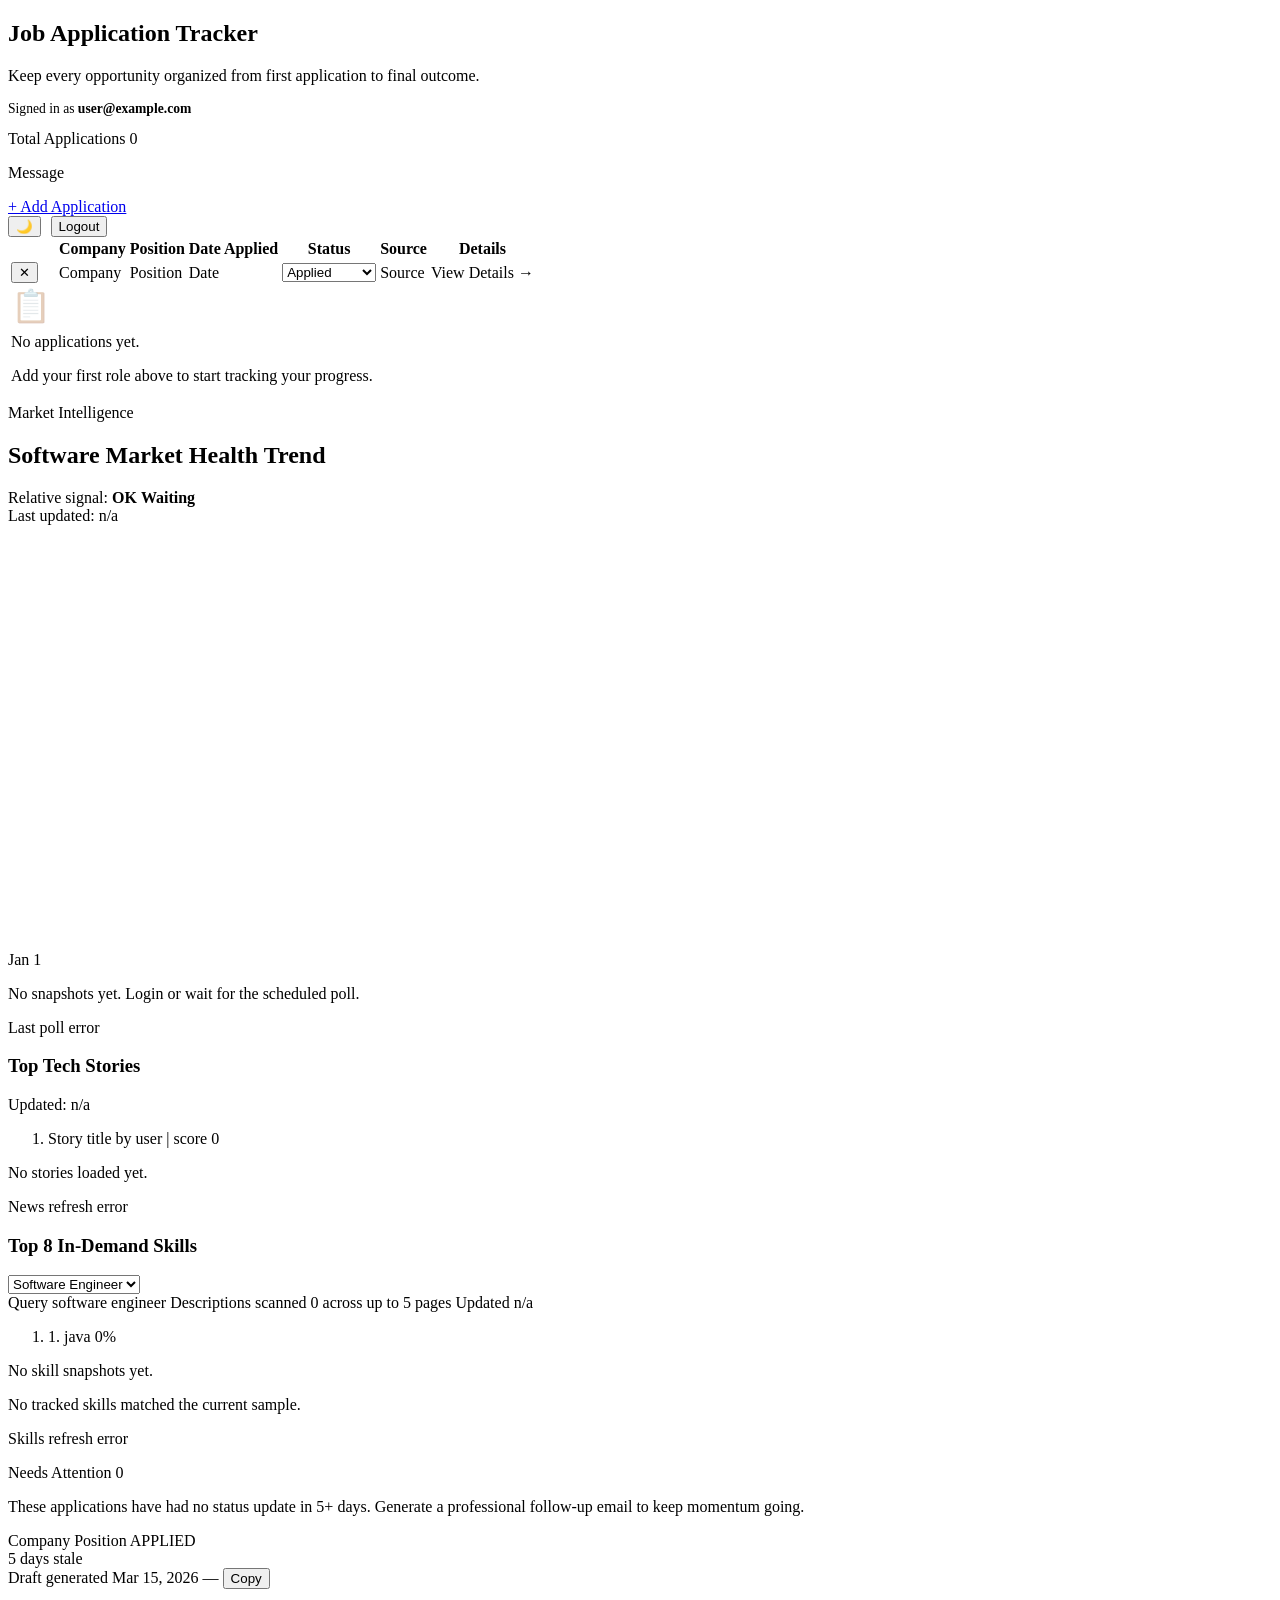
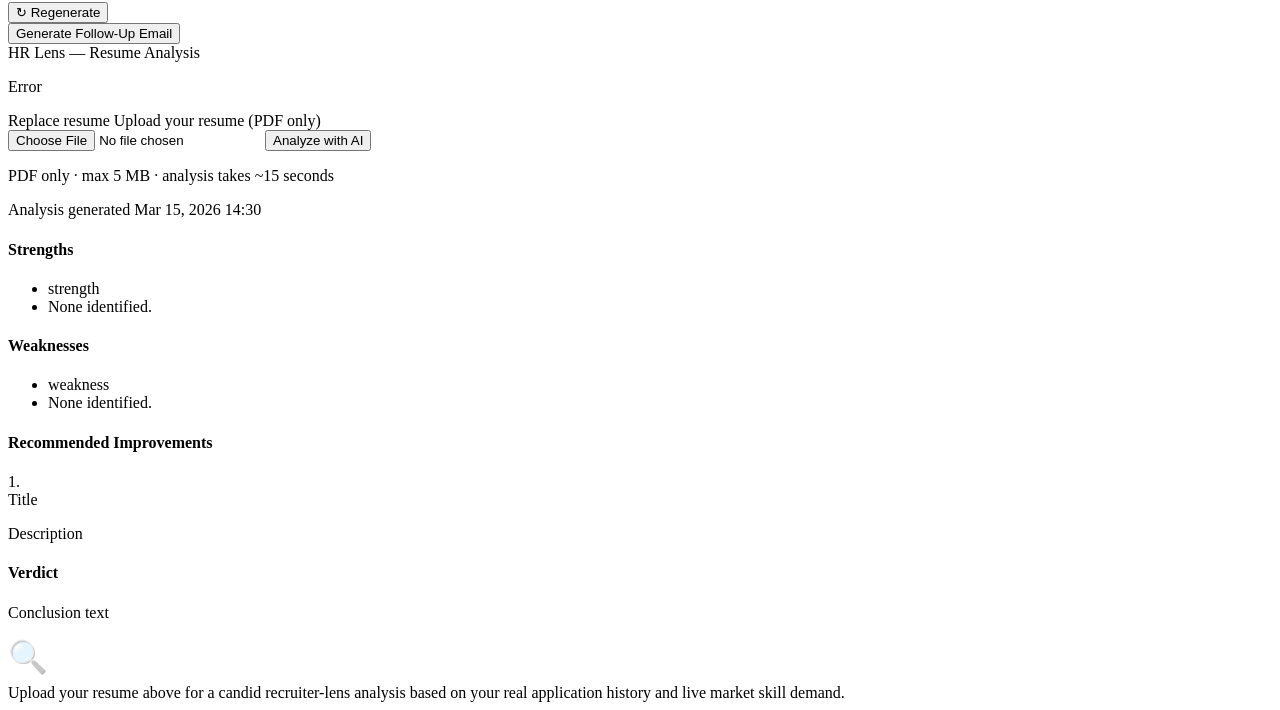
==== bin/main/templates/index.html @ 106dcd4a "Major commit: Integrated AI analysis of user uploaded resume and returns feedback and what to work o" ====
<!DOCTYPE html>
<html xmlns:th="http://www.thymeleaf.org">
<head>
  <meta charset="UTF-8"/>
  <meta name="viewport" content="width=device-width, initial-scale=1"/>
  <title>Job Application Tracker</title>
  <link rel="preconnect" href="https://fonts.googleapis.com"/>
  <link rel="preconnect" href="https://fonts.gstatic.com" crossorigin/>
  <link href="https://fonts.googleapis.com/css2?family=Manrope:wght@400;600;700;800&display=swap" rel="stylesheet"/>
  <link rel="stylesheet" href="/css/app.css"/>
  <!-- Apply saved theme before first paint to prevent flash -->
  <script>(function(){var t=localStorage.getItem('theme');if(t)document.documentElement.setAttribute('data-theme',t);})()</script>
</head>
<body>
  <main class="page-shell">

    <!-- ── Hero ── -->
    <section class="hero">
      <div>
        <h1>Job Application Tracker</h1>
        <p>Keep every opportunity organized from first application to final outcome.</p>
        <p style="margin-top: 0.4rem; font-size: 0.85rem; color: var(--muted);">
          Signed in as <strong th:text="${currentUser}">user@example.com</strong>
        </p>
      </div>
      <div class="kpi">
        <span class="kpi-label">Total Applications</span>
        <span class="kpi-value" th:text="${applications != null ? #lists.size(applications) : 0}">0</span>
      </div>
    </section>

    <!-- ── Flash message ── -->
    <p th:if="${message}" class="notice success" th:text="${message}">Message</p>

    <!-- ── Toolbar ── -->
    <div class="toolbar">
      <a href="/add" class="btn btn-primary">+ Add Application</a>
      <div style="display:flex;gap:0.6rem;align-items:center;">
        <button type="button" id="theme-toggle" class="btn theme-toggle" onclick="toggleTheme()" title="Toggle dark/light mode">🌙</button>
        <form th:action="@{/logout}" method="post">
          <button type="submit" class="btn btn-secondary">Logout</button>
        </form>
      </div>
    </div>

    <!-- ── Applications table ── -->
    <section class="panel table-wrap">
      <table>
        <thead>
          <tr>
            <th style="width: 44px;"></th>
            <th>Company</th>
            <th>Position</th>
            <th>Date Applied</th>
            <th>Status</th>
            <th>Source</th>
            <th>Details</th>
          </tr>
        </thead>
        <tbody>
          <tr th:each="app : ${applications}">
            <td>
              <form th:action="@{/delete/{id}(id=${app.id})}" method="post">
                <button type="submit" class="btn btn-danger" title="Delete application">✕</button>
              </form>
            </td>
            <td th:text="${app.companyName}">Company</td>
            <td th:text="${app.positionTitle}">Position</td>
            <td th:text="${app.dateApplied}">Date</td>
            <td>
              <form th:action="@{/update-status/{id}(id=${app.id})}" method="post" class="status-form">
                <input type="hidden" name="redirectTo" value="/"/>
                <select name="status"
                        class="status-select"
                        th:classappend="' status-' + ${#strings.toLowerCase(app.status)}"
                        th:value="${app.status}"
                        onchange="this.className='status-select status-'+this.value.toLowerCase(); this.form.submit()">
                  <option value="APPLIED"       th:selected="${app.status == 'APPLIED'}">Applied</option>
                  <option value="INTERVIEWING"  th:selected="${app.status == 'INTERVIEWING'}">Interviewing</option>
                  <option value="OFFER"         th:selected="${app.status == 'OFFER'}">Offer</option>
                  <option value="REJECTED"      th:selected="${app.status == 'REJECTED'}">Rejected</option>
                </select>
              </form>
            </td>
            <td th:text="${app.source} ?: 'Direct'">Source</td>
            <td>
              <a class="link"
                 th:href="${app.id != null and !#strings.isEmpty(app.id)} ? @{/view/{id}(id=${app.id})} : @{/view/key/{requestKey}(requestKey=${app.requestKey})}">
                View Details →
              </a>
            </td>
          </tr>
          <tr th:if="${applications == null or #lists.isEmpty(applications)}">
            <td colspan="7">
              <div class="empty-state">
                <span style="font-size: 2rem; display: block; margin-bottom: 0.5rem; opacity: 0.35;">📋</span>
                No applications yet.
                <p>Add your first role above to start tracking your progress.</p>
              </div>
            </td>
          </tr>
        </tbody>
      </table>
    </section>

    <!-- ── Market Intelligence (supplementary) ── -->
    <div class="insights-section-header">Market Intelligence</div>

    <div class="insights-row">
      <section class="panel market-panel">
        <div class="market-head">
          <h2>Software Market Health Trend</h2>
          <span>
            Relative signal:
            <strong th:if="${latestMarketSnapshot != null}"
                    th:class="${marketHealthClass}"
                    th:text="${marketHealthLabel}">OK</strong>
            <strong th:if="${latestMarketSnapshot == null}" class="health-ok">Waiting</strong>
          </span>
        </div>
        <div class="market-meta" th:if="${latestMarketSnapshot != null}">
          <span th:text="${'Last updated: ' + marketLastUpdated}">Last updated: n/a</span>
        </div>
        <div>
          <div class="trend-line-wrap" th:if="${marketTrendSnapshots != null and !#lists.isEmpty(marketTrendSnapshots)}">
            <svg viewBox="0 0 360 120" class="trend-line-svg" preserveAspectRatio="none" role="img" aria-label="External jobs trend">
              <polyline points="10,110 350,10" class="trend-line" th:classappend="${' ' + marketHealthClass}" th:attr="points=${marketTrendPoints}"></polyline>
            </svg>
          </div>
          <div class="trend-axis" th:if="${marketTrendAxisLabels != null and !#lists.isEmpty(marketTrendAxisLabels)}">
            <span th:each="label : ${marketTrendAxisLabels}" th:text="${label}">Jan 1</span>
          </div>
          <p class="empty-state" th:if="${marketTrendSnapshots == null or #lists.isEmpty(marketTrendSnapshots)}">No snapshots yet. Login or wait for the scheduled poll.</p>
        </div>
        <p class="notice error" th:if="${latestMarketSnapshot != null and latestMarketSnapshot.errorMessage != null}" th:text="${'Last poll error: ' + latestMarketSnapshot.errorMessage}">Last poll error</p>
      </section>

      <section class="panel news-panel">
        <div class="news-head">
          <h3>Top Tech Stories</h3>
          <span th:text="${'Updated: ' + newsLastUpdated}">Updated: n/a</span>
        </div>
        <ol class="news-list" th:if="${newsStories != null and !#lists.isEmpty(newsStories)}">
          <li th:each="story : ${newsStories}">
            <a th:href="${story.url}" target="_blank" rel="noopener noreferrer" th:text="${story.title}">Story title</a>
            <span th:text="${'by ' + story.by + ' | score ' + story.score}">by user | score 0</span>
          </li>
        </ol>
        <p class="empty-state" th:if="${newsStories == null or #lists.isEmpty(newsStories)}">No stories loaded yet.</p>
        <p class="notice error" th:if="${newsError != null}" th:text="${'News refresh error: ' + newsError}">News refresh error</p>
      </section>

      <section class="panel skills-panel">
        <div class="skills-head">
          <h3>Top 8 In-Demand Skills</h3>
          <!-- Role dropdown -->
          <select id="skillRoleSelect" class="skills-role-select" onchange="switchSkillRole(this.value)">
            <option th:each="roleData : ${skillRoles}"
                    th:value="${roleData.roleId}"
                    th:text="${roleData.label}">Software Engineer</option>
          </select>
        </div>

        <!-- One section per job role; only the first is visible on load -->
        <div th:each="roleData, roleStat : ${skillRoles}"
             th:id="'skills-' + ${roleData.roleId}"
             class="skills-role-section"
             th:style="${roleStat.first ? '' : 'display:none'}">

          <!-- Meta: query + descriptions scanned -->
          <div class="skills-meta">
            <span class="skills-meta-item">
              <span class="skills-meta-label">Query</span>
              <span class="skills-meta-value" th:text="${roleData.query}">software engineer</span>
            </span>
            <span class="skills-meta-item">
              <span class="skills-meta-label">Descriptions scanned</span>
              <span class="skills-meta-value"
                    th:text="${roleData.sampleJobs + ' across up to ' + topSkillsMaxPages + ' pages'}">0 across up to 5 pages</span>
            </span>
            <span class="skills-meta-item">
              <span class="skills-meta-label">Updated</span>
              <span class="skills-meta-value" th:text="${roleData.lastUpdated}">n/a</span>
            </span>
          </div>

          <ol class="skills-list" th:if="${roleData.skills != null and !#lists.isEmpty(roleData.skills)}">
            <li th:each="skill : ${roleData.skills}">
              <span class="skills-rank" th:text="${skill.rank + '.'}">1.</span>
              <span class="skills-name" th:text="${skill.skill}">java</span>
              <span class="skills-count"
                    th:text="${roleData.sampleJobs > 0 ? #numbers.formatDecimal(skill.count * 100.0 / roleData.sampleJobs, 1, 0) + '%' : '0%'}">0%</span>
            </li>
          </ol>
          <p class="empty-state"
             th:if="${(roleData.skills == null or #lists.isEmpty(roleData.skills)) and !roleData.noMatches}">
            No skill snapshots yet.
          </p>
          <p class="empty-state"
             th:if="${roleData.noMatches}"
             th:text="${'No tracked skills matched the current sample across up to ' + topSkillsMaxPages + ' pages.'}">
            No tracked skills matched the current sample.
          </p>
          <p class="notice error"
             th:if="${roleData.error != null}"
             th:text="${'Skills refresh error: ' + roleData.error}">Skills refresh error</p>
        </div>

        <script>
          function switchSkillRole(roleId) {
            document.querySelectorAll('.skills-role-section').forEach(function(el) {
              el.style.display = 'none';
            });
            var target = document.getElementById('skills-' + roleId);
            if (target) target.style.display = 'block';
          }
        </script>
      </section>
    </div>

    <!-- ── Needs Attention ── -->
    <div th:if="${staleApps != null and not #lists.isEmpty(staleApps)}"
         class="insights-section-header followup-header">
      Needs Attention
      <span class="followup-badge" th:text="${#lists.size(staleApps)}">0</span>
    </div>

    <section th:if="${staleApps != null and not #lists.isEmpty(staleApps)}"
             class="panel followup-panel">
      <p class="followup-intro">
        These applications have had no status update in 5+ days.
        Generate a professional follow-up email to keep momentum going.
      </p>

      <div th:each="item : ${staleApps}" class="followup-item">
        <div class="followup-item-header">
          <div class="followup-item-meta">
            <span class="followup-company" th:text="${item.companyName}">Company</span>
            <span class="followup-position" th:text="${item.positionTitle}">Position</span>
            <span th:class="${'followup-status status-badge status-' + #strings.toLowerCase(item.status)}"
                  th:text="${item.status}">APPLIED</span>
          </div>
          <div class="followup-item-age">
            <span th:text="${item.daysStale + ' days stale'}">5 days stale</span>
          </div>
        </div>

        <!-- Draft (if already generated) -->
        <div class="followup-draft-wrap" th:if="${item.hasDraft()}">
          <div class="followup-draft-meta">
            Draft generated <span th:text="${item.draftGeneratedAt}">Mar 15, 2026</span>
            &mdash;
            <button type="button" class="followup-copy-btn"
                    th:onclick="|copyDraft('draft-${item.appId}')|">Copy</button>
          </div>
          <pre class="followup-draft" th:id="|draft-${item.appId}|"
               th:text="${item.draft}"></pre>
          <!-- Regenerate -->
          <form th:action="@{/follow-up/{id}/draft(id=${item.appId})}" method="post"
                class="followup-regen-form">
            <button type="submit" class="btn btn-secondary followup-regen-btn">↻ Regenerate</button>
          </form>
        </div>

        <!-- No draft yet -->
        <form th:if="${!item.hasDraft()}"
              th:action="@{/follow-up/{id}/draft(id=${item.appId})}" method="post"
              class="followup-generate-form">
          <button type="submit" class="btn btn-primary followup-generate-btn">
            Generate Follow-Up Email
          </button>
        </form>
      </div>
    </section>

    <!-- ── HR Lens ── -->
    <div class="insights-section-header">HR Lens — Resume Analysis</div>

    <!-- Loading overlay (shown during upload/analysis) -->
    <div id="hr-lens-loading" class="hr-lens-loading-overlay" style="display:none">
      <div class="hr-lens-spinner"></div>
      <p>Analyzing your resume&hellip;</p>
      <p class="hr-lens-loading-sub">Claude is reviewing your resume against live market data. This takes ~15 seconds.</p>
    </div>

    <section class="panel hr-lens-panel">

      <!-- Error flash -->
      <p th:if="${error}" class="notice error" th:text="${error}">Error</p>

      <!-- Upload form -->
      <form th:action="@{/resume/upload}" method="post"
            enctype="multipart/form-data" class="hr-lens-form"
            onsubmit="document.getElementById('hr-lens-loading').style.display='flex'; this.querySelector('button[type=submit]').disabled=true;">
        <label class="hr-lens-file-label">
          <span th:if="${userResume != null}">
            Replace resume
            <small th:text="${'(current: ' + userResume.fileName + ')'}"></small>
          </span>
          <span th:if="${userResume == null}">Upload your resume (PDF only)</span>
        </label>
        <div class="hr-lens-controls">
          <input type="file" name="resume" accept=".pdf,application/pdf"
                 required class="hr-lens-file-input"/>
          <button type="submit" class="btn btn-primary">Analyze with AI</button>
        </div>
        <p class="hr-lens-hint">PDF only · max 5 MB · analysis takes ~15 seconds</p>
      </form>

      <!-- Structured analysis output -->
      <div class="hr-lens-analysis" th:if="${hrLensAnalysis != null}">
        <div class="hr-lens-analysis-meta">
          Analysis generated <span th:text="${hrLensAnalyzedAt}">Mar 15, 2026 14:30</span>
        </div>

        <!-- Pros / Cons table -->
        <div class="hr-lens-pros-cons">
          <div class="hr-lens-pros">
            <h4>Strengths</h4>
            <ul>
              <li th:each="pro : ${hrLensAnalysis.pros}" th:text="${pro}">strength</li>
              <li th:if="${#lists.isEmpty(hrLensAnalysis.pros)}" class="hr-lens-empty-list">None identified.</li>
            </ul>
          </div>
          <div class="hr-lens-cons">
            <h4>Weaknesses</h4>
            <ul>
              <li th:each="con : ${hrLensAnalysis.cons}" th:text="${con}">weakness</li>
              <li th:if="${#lists.isEmpty(hrLensAnalysis.cons)}" class="hr-lens-empty-list">None identified.</li>
            </ul>
          </div>
        </div>

        <!-- Improvements -->
        <div class="hr-lens-improvements" th:if="${not #lists.isEmpty(hrLensAnalysis.improvements)}">
          <h4>Recommended Improvements</h4>
          <div th:each="item, stat : ${hrLensAnalysis.improvements}" class="hr-lens-improvement-item">
            <span class="hr-lens-improvement-num" th:text="${stat.count + '.'}">1.</span>
            <div>
              <div class="hr-lens-improvement-title" th:text="${item.title}">Title</div>
              <p class="hr-lens-improvement-desc" th:text="${item.description}">Description</p>
            </div>
          </div>
        </div>

        <!-- Conclusion -->
        <div class="hr-lens-conclusion" th:if="${hrLensAnalysis.conclusion != null}">
          <h4>Verdict</h4>
          <p th:text="${hrLensAnalysis.conclusion}">Conclusion text</p>
        </div>
      </div>

      <!-- Empty state -->
      <div class="empty-state" th:if="${hrLensAnalysis == null and userResume == null}">
        <span style="font-size: 2rem; display: block; margin-bottom: 0.5rem; opacity: 0.35;">🔍</span>
        Upload your resume above for a candid recruiter-lens analysis based on your
        real application history and live market skill demand.
      </div>

    </section>

  </main>
  <script>
    function copyDraft(elementId) {
      var el = document.getElementById(elementId);
      if (!el) return;
      navigator.clipboard.writeText(el.textContent).then(function() {
        var btn = document.querySelector('[onclick="copyDraft(\'' + elementId + '\')"]');
        if (btn) { btn.textContent = 'Copied!'; setTimeout(function(){ btn.textContent = 'Copy'; }, 2000); }
      });
    }

    function toggleTheme() {
      var isDark = document.documentElement.getAttribute('data-theme') === 'dark';
      var next = isDark ? 'light' : 'dark';
      document.documentElement.setAttribute('data-theme', next);
      localStorage.setItem('theme', next);
      document.getElementById('theme-toggle').textContent = next === 'dark' ? '☀️' : '🌙';
    }

    // Sync button icon with current theme on load
    (function() {
      var isDark = document.documentElement.getAttribute('data-theme') === 'dark';
      var btn = document.getElementById('theme-toggle');
      if (btn) btn.textContent = isDark ? '☀️' : '🌙';
    })();
  </script>
</body>
</html>
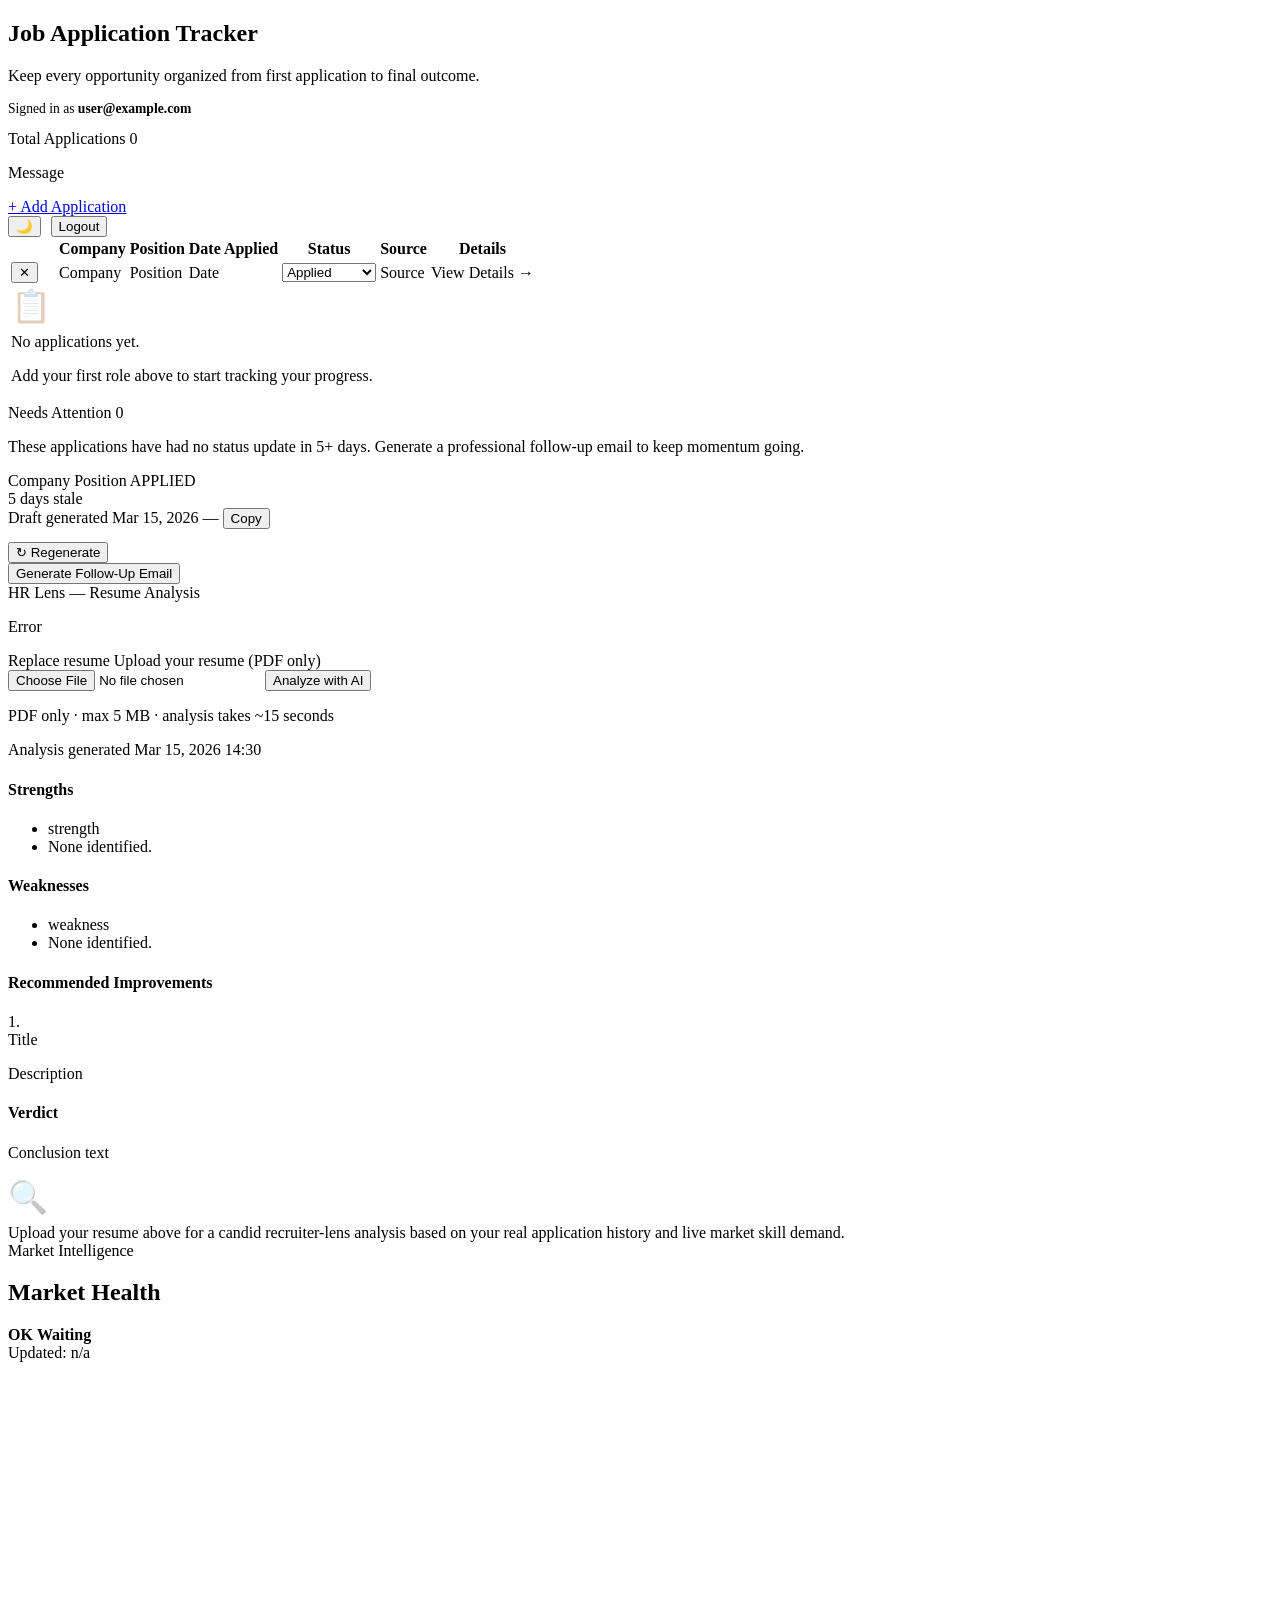
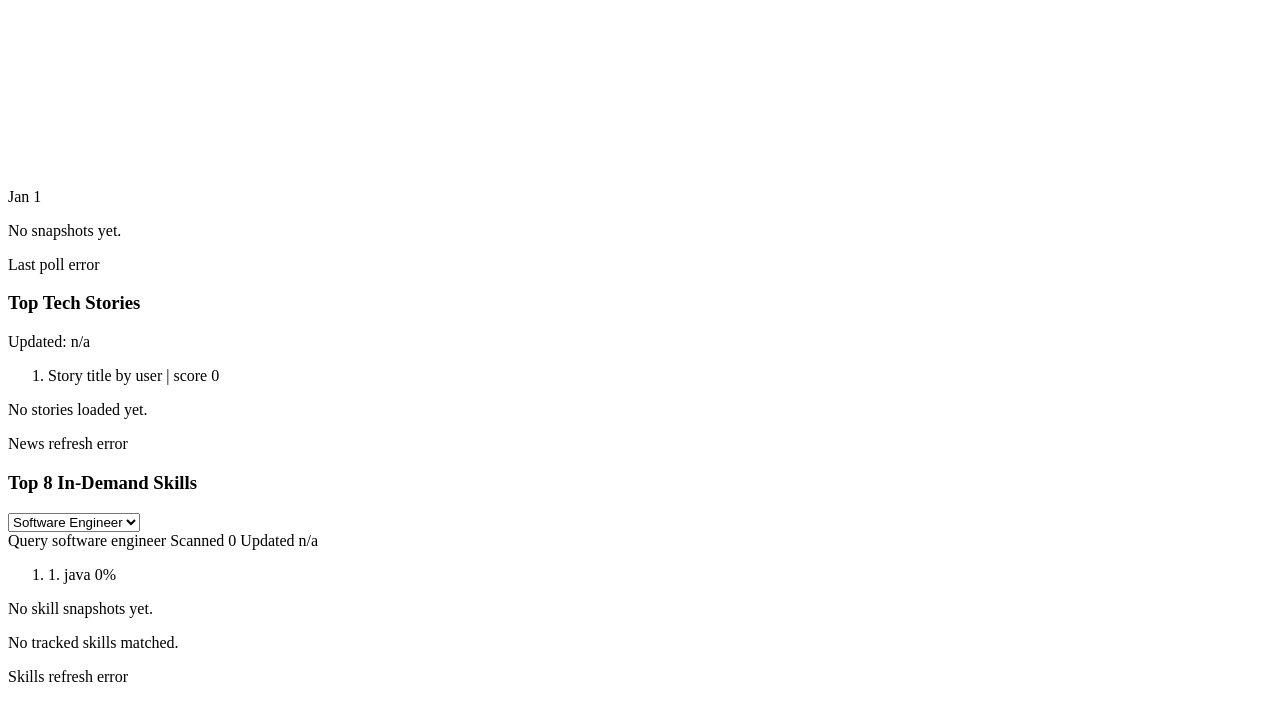
==== commit 163ec6bd: "Moved Market Intelligence to Sidebar" ====
--- a/bin/main/templates/index.html
+++ b/bin/main/templates/index.html
@@ -43,321 +43,331 @@
       </div>
     </div>
 
-    <!-- ── Applications table ── -->
-    <section class="panel table-wrap">
-      <table>
-        <thead>
-          <tr>
-            <th style="width: 44px;"></th>
-            <th>Company</th>
-            <th>Position</th>
-            <th>Date Applied</th>
-            <th>Status</th>
-            <th>Source</th>
-            <th>Details</th>
-          </tr>
-        </thead>
-        <tbody>
-          <tr th:each="app : ${applications}">
-            <td>
-              <form th:action="@{/delete/{id}(id=${app.id})}" method="post">
-                <button type="submit" class="btn btn-danger" title="Delete application">✕</button>
+    <!-- ── Two-column layout: main content + market intelligence sidebar ── -->
+    <div class="content-layout">
+
+      <!-- ── Main column ── -->
+      <div class="main-column">
+
+        <!-- ── Applications table ── -->
+        <section class="panel table-wrap">
+          <table>
+            <thead>
+              <tr>
+                <th style="width: 44px;"></th>
+                <th>Company</th>
+                <th>Position</th>
+                <th>Date Applied</th>
+                <th>Status</th>
+                <th>Source</th>
+                <th>Details</th>
+              </tr>
+            </thead>
+            <tbody>
+              <tr th:each="app : ${applications}">
+                <td>
+                  <form th:action="@{/delete/{id}(id=${app.id})}" method="post">
+                    <button type="submit" class="btn btn-danger" title="Delete application">✕</button>
+                  </form>
+                </td>
+                <td th:text="${app.companyName}">Company</td>
+                <td th:text="${app.positionTitle}">Position</td>
+                <td th:text="${app.dateApplied}">Date</td>
+                <td>
+                  <form th:action="@{/update-status/{id}(id=${app.id})}" method="post" class="status-form">
+                    <input type="hidden" name="redirectTo" value="/"/>
+                    <select name="status"
+                            class="status-select"
+                            th:classappend="' status-' + ${#strings.toLowerCase(app.status)}"
+                            th:value="${app.status}"
+                            onchange="this.className='status-select status-'+this.value.toLowerCase(); this.form.submit()">
+                      <option value="APPLIED"       th:selected="${app.status == 'APPLIED'}">Applied</option>
+                      <option value="INTERVIEWING"  th:selected="${app.status == 'INTERVIEWING'}">Interviewing</option>
+                      <option value="OFFER"         th:selected="${app.status == 'OFFER'}">Offer</option>
+                      <option value="REJECTED"      th:selected="${app.status == 'REJECTED'}">Rejected</option>
+                    </select>
+                  </form>
+                </td>
+                <td th:text="${app.source} ?: 'Direct'">Source</td>
+                <td>
+                  <a class="link"
+                     th:href="${app.id != null and !#strings.isEmpty(app.id)} ? @{/view/{id}(id=${app.id})} : @{/view/key/{requestKey}(requestKey=${app.requestKey})}">
+                    View Details →
+                  </a>
+                </td>
+              </tr>
+              <tr th:if="${applications == null or #lists.isEmpty(applications)}">
+                <td colspan="7">
+                  <div class="empty-state">
+                    <span style="font-size: 2rem; display: block; margin-bottom: 0.5rem; opacity: 0.35;">📋</span>
+                    No applications yet.
+                    <p>Add your first role above to start tracking your progress.</p>
+                  </div>
+                </td>
+              </tr>
+            </tbody>
+          </table>
+        </section>
+
+        <!-- ── Needs Attention ── -->
+        <div th:if="${staleApps != null and not #lists.isEmpty(staleApps)}"
+             class="insights-section-header followup-header">
+          Needs Attention
+          <span class="followup-badge" th:text="${#lists.size(staleApps)}">0</span>
+        </div>
+
+        <section th:if="${staleApps != null and not #lists.isEmpty(staleApps)}"
+                 class="panel followup-panel">
+          <p class="followup-intro">
+            These applications have had no status update in 5+ days.
+            Generate a professional follow-up email to keep momentum going.
+          </p>
+
+          <div th:each="item : ${staleApps}" class="followup-item">
+            <div class="followup-item-header">
+              <div class="followup-item-meta">
+                <span class="followup-company" th:text="${item.companyName}">Company</span>
+                <span class="followup-position" th:text="${item.positionTitle}">Position</span>
+                <span th:class="${'followup-status status-badge status-' + #strings.toLowerCase(item.status)}"
+                      th:text="${item.status}">APPLIED</span>
+              </div>
+              <div class="followup-item-age">
+                <span th:text="${item.daysStale + ' days stale'}">5 days stale</span>
+              </div>
+            </div>
+
+            <!-- Draft (if already generated) -->
+            <div class="followup-draft-wrap" th:if="${item.hasDraft()}">
+              <div class="followup-draft-meta">
+                Draft generated <span th:text="${item.draftGeneratedAt}">Mar 15, 2026</span>
+                &mdash;
+                <button type="button" class="followup-copy-btn"
+                        th:onclick="|copyDraft('draft-${item.appId}')|">Copy</button>
+              </div>
+              <pre class="followup-draft" th:id="|draft-${item.appId}|"
+                   th:text="${item.draft}"></pre>
+              <!-- Regenerate -->
+              <form th:action="@{/follow-up/{id}/draft(id=${item.appId})}" method="post"
+                    class="followup-regen-form">
+                <button type="submit" class="btn btn-secondary followup-regen-btn">↻ Regenerate</button>
               </form>
-            </td>
-            <td th:text="${app.companyName}">Company</td>
-            <td th:text="${app.positionTitle}">Position</td>
-            <td th:text="${app.dateApplied}">Date</td>
-            <td>
-              <form th:action="@{/update-status/{id}(id=${app.id})}" method="post" class="status-form">
-                <input type="hidden" name="redirectTo" value="/"/>
-                <select name="status"
-                        class="status-select"
-                        th:classappend="' status-' + ${#strings.toLowerCase(app.status)}"
-                        th:value="${app.status}"
-                        onchange="this.className='status-select status-'+this.value.toLowerCase(); this.form.submit()">
-                  <option value="APPLIED"       th:selected="${app.status == 'APPLIED'}">Applied</option>
-                  <option value="INTERVIEWING"  th:selected="${app.status == 'INTERVIEWING'}">Interviewing</option>
-                  <option value="OFFER"         th:selected="${app.status == 'OFFER'}">Offer</option>
-                  <option value="REJECTED"      th:selected="${app.status == 'REJECTED'}">Rejected</option>
-                </select>
-              </form>
-            </td>
-            <td th:text="${app.source} ?: 'Direct'">Source</td>
-            <td>
-              <a class="link"
-                 th:href="${app.id != null and !#strings.isEmpty(app.id)} ? @{/view/{id}(id=${app.id})} : @{/view/key/{requestKey}(requestKey=${app.requestKey})}">
-                View Details →
-              </a>
-            </td>
-          </tr>
-          <tr th:if="${applications == null or #lists.isEmpty(applications)}">
-            <td colspan="7">
-              <div class="empty-state">
-                <span style="font-size: 2rem; display: block; margin-bottom: 0.5rem; opacity: 0.35;">📋</span>
-                No applications yet.
-                <p>Add your first role above to start tracking your progress.</p>
-              </div>
-            </td>
-          </tr>
-        </tbody>
-      </table>
-    </section>
-
-    <!-- ── Market Intelligence (supplementary) ── -->
-    <div class="insights-section-header">Market Intelligence</div>
-
-    <div class="insights-row">
-      <section class="panel market-panel">
-        <div class="market-head">
-          <h2>Software Market Health Trend</h2>
-          <span>
-            Relative signal:
-            <strong th:if="${latestMarketSnapshot != null}"
-                    th:class="${marketHealthClass}"
-                    th:text="${marketHealthLabel}">OK</strong>
-            <strong th:if="${latestMarketSnapshot == null}" class="health-ok">Waiting</strong>
-          </span>
+            </div>
+
+            <!-- No draft yet -->
+            <form th:if="${!item.hasDraft()}"
+                  th:action="@{/follow-up/{id}/draft(id=${item.appId})}" method="post"
+                  class="followup-generate-form">
+              <button type="submit" class="btn btn-primary followup-generate-btn">
+                Generate Follow-Up Email
+              </button>
+            </form>
+          </div>
+        </section>
+
+        <!-- ── HR Lens ── -->
+        <div class="insights-section-header">HR Lens — Resume Analysis</div>
+
+        <!-- Loading overlay (shown during upload/analysis) -->
+        <div id="hr-lens-loading" class="hr-lens-loading-overlay" style="display:none">
+          <div class="hr-lens-spinner"></div>
+          <p>Analyzing your resume&hellip;</p>
+          <p class="hr-lens-loading-sub">Claude is reviewing your resume against live market data. This takes ~15 seconds.</p>
         </div>
-        <div class="market-meta" th:if="${latestMarketSnapshot != null}">
-          <span th:text="${'Last updated: ' + marketLastUpdated}">Last updated: n/a</span>
-        </div>
-        <div>
-          <div class="trend-line-wrap" th:if="${marketTrendSnapshots != null and !#lists.isEmpty(marketTrendSnapshots)}">
-            <svg viewBox="0 0 360 120" class="trend-line-svg" preserveAspectRatio="none" role="img" aria-label="External jobs trend">
-              <polyline points="10,110 350,10" class="trend-line" th:classappend="${' ' + marketHealthClass}" th:attr="points=${marketTrendPoints}"></polyline>
-            </svg>
-          </div>
-          <div class="trend-axis" th:if="${marketTrendAxisLabels != null and !#lists.isEmpty(marketTrendAxisLabels)}">
-            <span th:each="label : ${marketTrendAxisLabels}" th:text="${label}">Jan 1</span>
-          </div>
-          <p class="empty-state" th:if="${marketTrendSnapshots == null or #lists.isEmpty(marketTrendSnapshots)}">No snapshots yet. Login or wait for the scheduled poll.</p>
-        </div>
-        <p class="notice error" th:if="${latestMarketSnapshot != null and latestMarketSnapshot.errorMessage != null}" th:text="${'Last poll error: ' + latestMarketSnapshot.errorMessage}">Last poll error</p>
-      </section>
-
-      <section class="panel news-panel">
-        <div class="news-head">
-          <h3>Top Tech Stories</h3>
-          <span th:text="${'Updated: ' + newsLastUpdated}">Updated: n/a</span>
-        </div>
-        <ol class="news-list" th:if="${newsStories != null and !#lists.isEmpty(newsStories)}">
-          <li th:each="story : ${newsStories}">
-            <a th:href="${story.url}" target="_blank" rel="noopener noreferrer" th:text="${story.title}">Story title</a>
-            <span th:text="${'by ' + story.by + ' | score ' + story.score}">by user | score 0</span>
-          </li>
-        </ol>
-        <p class="empty-state" th:if="${newsStories == null or #lists.isEmpty(newsStories)}">No stories loaded yet.</p>
-        <p class="notice error" th:if="${newsError != null}" th:text="${'News refresh error: ' + newsError}">News refresh error</p>
-      </section>
-
-      <section class="panel skills-panel">
-        <div class="skills-head">
-          <h3>Top 8 In-Demand Skills</h3>
-          <!-- Role dropdown -->
-          <select id="skillRoleSelect" class="skills-role-select" onchange="switchSkillRole(this.value)">
-            <option th:each="roleData : ${skillRoles}"
-                    th:value="${roleData.roleId}"
-                    th:text="${roleData.label}">Software Engineer</option>
-          </select>
-        </div>
-
-        <!-- One section per job role; only the first is visible on load -->
-        <div th:each="roleData, roleStat : ${skillRoles}"
-             th:id="'skills-' + ${roleData.roleId}"
-             class="skills-role-section"
-             th:style="${roleStat.first ? '' : 'display:none'}">
-
-          <!-- Meta: query + descriptions scanned -->
-          <div class="skills-meta">
-            <span class="skills-meta-item">
-              <span class="skills-meta-label">Query</span>
-              <span class="skills-meta-value" th:text="${roleData.query}">software engineer</span>
+
+        <section class="panel hr-lens-panel">
+
+          <!-- Error flash -->
+          <p th:if="${error}" class="notice error" th:text="${error}">Error</p>
+
+          <!-- Upload form -->
+          <form th:action="@{/resume/upload}" method="post"
+                enctype="multipart/form-data" class="hr-lens-form"
+                onsubmit="document.getElementById('hr-lens-loading').style.display='flex'; this.querySelector('button[type=submit]').disabled=true;">
+            <label class="hr-lens-file-label">
+              <span th:if="${userResume != null}">
+                Replace resume
+                <small th:text="${'(current: ' + userResume.fileName + ')'}"></small>
+              </span>
+              <span th:if="${userResume == null}">Upload your resume (PDF only)</span>
+            </label>
+            <div class="hr-lens-controls">
+              <input type="file" name="resume" accept=".pdf,application/pdf"
+                     required class="hr-lens-file-input"/>
+              <button type="submit" class="btn btn-primary">Analyze with AI</button>
+            </div>
+            <p class="hr-lens-hint">PDF only · max 5 MB · analysis takes ~15 seconds</p>
+          </form>
+
+          <!-- Structured analysis output -->
+          <div class="hr-lens-analysis" th:if="${hrLensAnalysis != null}">
+            <div class="hr-lens-analysis-meta">
+              Analysis generated <span th:text="${hrLensAnalyzedAt}">Mar 15, 2026 14:30</span>
+            </div>
+
+            <!-- Pros / Cons table -->
+            <div class="hr-lens-pros-cons">
+              <div class="hr-lens-pros">
+                <h4>Strengths</h4>
+                <ul>
+                  <li th:each="pro : ${hrLensAnalysis.pros}" th:text="${pro}">strength</li>
+                  <li th:if="${#lists.isEmpty(hrLensAnalysis.pros)}" class="hr-lens-empty-list">None identified.</li>
+                </ul>
+              </div>
+              <div class="hr-lens-cons">
+                <h4>Weaknesses</h4>
+                <ul>
+                  <li th:each="con : ${hrLensAnalysis.cons}" th:text="${con}">weakness</li>
+                  <li th:if="${#lists.isEmpty(hrLensAnalysis.cons)}" class="hr-lens-empty-list">None identified.</li>
+                </ul>
+              </div>
+            </div>
+
+            <!-- Improvements -->
+            <div class="hr-lens-improvements" th:if="${not #lists.isEmpty(hrLensAnalysis.improvements)}">
+              <h4>Recommended Improvements</h4>
+              <div th:each="item, stat : ${hrLensAnalysis.improvements}" class="hr-lens-improvement-item">
+                <span class="hr-lens-improvement-num" th:text="${stat.count + '.'}">1.</span>
+                <div>
+                  <div class="hr-lens-improvement-title" th:text="${item.title}">Title</div>
+                  <p class="hr-lens-improvement-desc" th:text="${item.description}">Description</p>
+                </div>
+              </div>
+            </div>
+
+            <!-- Conclusion -->
+            <div class="hr-lens-conclusion" th:if="${hrLensAnalysis.conclusion != null}">
+              <h4>Verdict</h4>
+              <p th:text="${hrLensAnalysis.conclusion}">Conclusion text</p>
+            </div>
+          </div>
+
+          <!-- Empty state -->
+          <div class="empty-state" th:if="${hrLensAnalysis == null and userResume == null}">
+            <span style="font-size: 2rem; display: block; margin-bottom: 0.5rem; opacity: 0.35;">🔍</span>
+            Upload your resume above for a candid recruiter-lens analysis based on your
+            real application history and live market skill demand.
+          </div>
+
+        </section>
+
+      </div><!-- /.main-column -->
+
+      <!-- ── Market Intelligence sidebar ── -->
+      <aside class="market-sidebar">
+        <div class="insights-section-header">Market Intelligence</div>
+
+        <section class="panel market-panel">
+          <div class="market-head">
+            <h2>Market Health</h2>
+            <span>
+              <strong th:if="${latestMarketSnapshot != null}"
+                      th:class="${marketHealthClass}"
+                      th:text="${marketHealthLabel}">OK</strong>
+              <strong th:if="${latestMarketSnapshot == null}" class="health-ok">Waiting</strong>
             </span>
-            <span class="skills-meta-item">
-              <span class="skills-meta-label">Descriptions scanned</span>
-              <span class="skills-meta-value"
-                    th:text="${roleData.sampleJobs + ' across up to ' + topSkillsMaxPages + ' pages'}">0 across up to 5 pages</span>
-            </span>
-            <span class="skills-meta-item">
-              <span class="skills-meta-label">Updated</span>
-              <span class="skills-meta-value" th:text="${roleData.lastUpdated}">n/a</span>
-            </span>
-          </div>
-
-          <ol class="skills-list" th:if="${roleData.skills != null and !#lists.isEmpty(roleData.skills)}">
-            <li th:each="skill : ${roleData.skills}">
-              <span class="skills-rank" th:text="${skill.rank + '.'}">1.</span>
-              <span class="skills-name" th:text="${skill.skill}">java</span>
-              <span class="skills-count"
-                    th:text="${roleData.sampleJobs > 0 ? #numbers.formatDecimal(skill.count * 100.0 / roleData.sampleJobs, 1, 0) + '%' : '0%'}">0%</span>
+          </div>
+          <div class="market-meta" th:if="${latestMarketSnapshot != null}">
+            <span th:text="${'Updated: ' + marketLastUpdated}">Updated: n/a</span>
+          </div>
+          <div>
+            <div class="trend-line-wrap" th:if="${marketTrendSnapshots != null and !#lists.isEmpty(marketTrendSnapshots)}">
+              <svg viewBox="0 0 360 120" class="trend-line-svg" preserveAspectRatio="none" role="img" aria-label="External jobs trend">
+                <polyline points="10,110 350,10" class="trend-line" th:classappend="${' ' + marketHealthClass}" th:attr="points=${marketTrendPoints}"></polyline>
+              </svg>
+            </div>
+            <div class="trend-axis" th:if="${marketTrendAxisLabels != null and !#lists.isEmpty(marketTrendAxisLabels)}">
+              <span th:each="label : ${marketTrendAxisLabels}" th:text="${label}">Jan 1</span>
+            </div>
+            <p class="empty-state" th:if="${marketTrendSnapshots == null or #lists.isEmpty(marketTrendSnapshots)}">No snapshots yet.</p>
+          </div>
+          <p class="notice error" th:if="${latestMarketSnapshot != null and latestMarketSnapshot.errorMessage != null}" th:text="${'Last poll error: ' + latestMarketSnapshot.errorMessage}">Last poll error</p>
+        </section>
+
+        <section class="panel news-panel">
+          <div class="news-head">
+            <h3>Top Tech Stories</h3>
+            <span th:text="${'Updated: ' + newsLastUpdated}">Updated: n/a</span>
+          </div>
+          <ol class="news-list" th:if="${newsStories != null and !#lists.isEmpty(newsStories)}">
+            <li th:each="story : ${newsStories}">
+              <a th:href="${story.url}" target="_blank" rel="noopener noreferrer" th:text="${story.title}">Story title</a>
+              <span th:text="${'by ' + story.by + ' | score ' + story.score}">by user | score 0</span>
             </li>
           </ol>
-          <p class="empty-state"
-             th:if="${(roleData.skills == null or #lists.isEmpty(roleData.skills)) and !roleData.noMatches}">
-            No skill snapshots yet.
-          </p>
-          <p class="empty-state"
-             th:if="${roleData.noMatches}"
-             th:text="${'No tracked skills matched the current sample across up to ' + topSkillsMaxPages + ' pages.'}">
-            No tracked skills matched the current sample.
-          </p>
-          <p class="notice error"
-             th:if="${roleData.error != null}"
-             th:text="${'Skills refresh error: ' + roleData.error}">Skills refresh error</p>
-        </div>
-
-        <script>
-          function switchSkillRole(roleId) {
-            document.querySelectorAll('.skills-role-section').forEach(function(el) {
-              el.style.display = 'none';
-            });
-            var target = document.getElementById('skills-' + roleId);
-            if (target) target.style.display = 'block';
-          }
-        </script>
-      </section>
-    </div>
-
-    <!-- ── Needs Attention ── -->
-    <div th:if="${staleApps != null and not #lists.isEmpty(staleApps)}"
-         class="insights-section-header followup-header">
-      Needs Attention
-      <span class="followup-badge" th:text="${#lists.size(staleApps)}">0</span>
-    </div>
-
-    <section th:if="${staleApps != null and not #lists.isEmpty(staleApps)}"
-             class="panel followup-panel">
-      <p class="followup-intro">
-        These applications have had no status update in 5+ days.
-        Generate a professional follow-up email to keep momentum going.
-      </p>
-
-      <div th:each="item : ${staleApps}" class="followup-item">
-        <div class="followup-item-header">
-          <div class="followup-item-meta">
-            <span class="followup-company" th:text="${item.companyName}">Company</span>
-            <span class="followup-position" th:text="${item.positionTitle}">Position</span>
-            <span th:class="${'followup-status status-badge status-' + #strings.toLowerCase(item.status)}"
-                  th:text="${item.status}">APPLIED</span>
-          </div>
-          <div class="followup-item-age">
-            <span th:text="${item.daysStale + ' days stale'}">5 days stale</span>
-          </div>
-        </div>
-
-        <!-- Draft (if already generated) -->
-        <div class="followup-draft-wrap" th:if="${item.hasDraft()}">
-          <div class="followup-draft-meta">
-            Draft generated <span th:text="${item.draftGeneratedAt}">Mar 15, 2026</span>
-            &mdash;
-            <button type="button" class="followup-copy-btn"
-                    th:onclick="|copyDraft('draft-${item.appId}')|">Copy</button>
-          </div>
-          <pre class="followup-draft" th:id="|draft-${item.appId}|"
-               th:text="${item.draft}"></pre>
-          <!-- Regenerate -->
-          <form th:action="@{/follow-up/{id}/draft(id=${item.appId})}" method="post"
-                class="followup-regen-form">
-            <button type="submit" class="btn btn-secondary followup-regen-btn">↻ Regenerate</button>
-          </form>
-        </div>
-
-        <!-- No draft yet -->
-        <form th:if="${!item.hasDraft()}"
-              th:action="@{/follow-up/{id}/draft(id=${item.appId})}" method="post"
-              class="followup-generate-form">
-          <button type="submit" class="btn btn-primary followup-generate-btn">
-            Generate Follow-Up Email
-          </button>
-        </form>
-      </div>
-    </section>
-
-    <!-- ── HR Lens ── -->
-    <div class="insights-section-header">HR Lens — Resume Analysis</div>
-
-    <!-- Loading overlay (shown during upload/analysis) -->
-    <div id="hr-lens-loading" class="hr-lens-loading-overlay" style="display:none">
-      <div class="hr-lens-spinner"></div>
-      <p>Analyzing your resume&hellip;</p>
-      <p class="hr-lens-loading-sub">Claude is reviewing your resume against live market data. This takes ~15 seconds.</p>
-    </div>
-
-    <section class="panel hr-lens-panel">
-
-      <!-- Error flash -->
-      <p th:if="${error}" class="notice error" th:text="${error}">Error</p>
-
-      <!-- Upload form -->
-      <form th:action="@{/resume/upload}" method="post"
-            enctype="multipart/form-data" class="hr-lens-form"
-            onsubmit="document.getElementById('hr-lens-loading').style.display='flex'; this.querySelector('button[type=submit]').disabled=true;">
-        <label class="hr-lens-file-label">
-          <span th:if="${userResume != null}">
-            Replace resume
-            <small th:text="${'(current: ' + userResume.fileName + ')'}"></small>
-          </span>
-          <span th:if="${userResume == null}">Upload your resume (PDF only)</span>
-        </label>
-        <div class="hr-lens-controls">
-          <input type="file" name="resume" accept=".pdf,application/pdf"
-                 required class="hr-lens-file-input"/>
-          <button type="submit" class="btn btn-primary">Analyze with AI</button>
-        </div>
-        <p class="hr-lens-hint">PDF only · max 5 MB · analysis takes ~15 seconds</p>
-      </form>
-
-      <!-- Structured analysis output -->
-      <div class="hr-lens-analysis" th:if="${hrLensAnalysis != null}">
-        <div class="hr-lens-analysis-meta">
-          Analysis generated <span th:text="${hrLensAnalyzedAt}">Mar 15, 2026 14:30</span>
-        </div>
-
-        <!-- Pros / Cons table -->
-        <div class="hr-lens-pros-cons">
-          <div class="hr-lens-pros">
-            <h4>Strengths</h4>
-            <ul>
-              <li th:each="pro : ${hrLensAnalysis.pros}" th:text="${pro}">strength</li>
-              <li th:if="${#lists.isEmpty(hrLensAnalysis.pros)}" class="hr-lens-empty-list">None identified.</li>
-            </ul>
-          </div>
-          <div class="hr-lens-cons">
-            <h4>Weaknesses</h4>
-            <ul>
-              <li th:each="con : ${hrLensAnalysis.cons}" th:text="${con}">weakness</li>
-              <li th:if="${#lists.isEmpty(hrLensAnalysis.cons)}" class="hr-lens-empty-list">None identified.</li>
-            </ul>
-          </div>
-        </div>
-
-        <!-- Improvements -->
-        <div class="hr-lens-improvements" th:if="${not #lists.isEmpty(hrLensAnalysis.improvements)}">
-          <h4>Recommended Improvements</h4>
-          <div th:each="item, stat : ${hrLensAnalysis.improvements}" class="hr-lens-improvement-item">
-            <span class="hr-lens-improvement-num" th:text="${stat.count + '.'}">1.</span>
-            <div>
-              <div class="hr-lens-improvement-title" th:text="${item.title}">Title</div>
-              <p class="hr-lens-improvement-desc" th:text="${item.description}">Description</p>
-            </div>
-          </div>
-        </div>
-
-        <!-- Conclusion -->
-        <div class="hr-lens-conclusion" th:if="${hrLensAnalysis.conclusion != null}">
-          <h4>Verdict</h4>
-          <p th:text="${hrLensAnalysis.conclusion}">Conclusion text</p>
-        </div>
-      </div>
-
-      <!-- Empty state -->
-      <div class="empty-state" th:if="${hrLensAnalysis == null and userResume == null}">
-        <span style="font-size: 2rem; display: block; margin-bottom: 0.5rem; opacity: 0.35;">🔍</span>
-        Upload your resume above for a candid recruiter-lens analysis based on your
-        real application history and live market skill demand.
-      </div>
-
-    </section>
+          <p class="empty-state" th:if="${newsStories == null or #lists.isEmpty(newsStories)}">No stories loaded yet.</p>
+          <p class="notice error" th:if="${newsError != null}" th:text="${'News refresh error: ' + newsError}">News refresh error</p>
+        </section>
+
+        <section class="panel skills-panel">
+          <div class="skills-head">
+            <h3>Top 8 In-Demand Skills</h3>
+            <!-- Role dropdown -->
+            <select id="skillRoleSelect" class="skills-role-select" onchange="switchSkillRole(this.value)">
+              <option th:each="roleData : ${skillRoles}"
+                      th:value="${roleData.roleId}"
+                      th:text="${roleData.label}">Software Engineer</option>
+            </select>
+          </div>
+
+          <!-- One section per job role; only the first is visible on load -->
+          <div th:each="roleData, roleStat : ${skillRoles}"
+               th:id="'skills-' + ${roleData.roleId}"
+               class="skills-role-section"
+               th:style="${roleStat.first ? '' : 'display:none'}">
+
+            <!-- Meta: query + descriptions scanned -->
+            <div class="skills-meta">
+              <span class="skills-meta-item">
+                <span class="skills-meta-label">Query</span>
+                <span class="skills-meta-value" th:text="${roleData.query}">software engineer</span>
+              </span>
+              <span class="skills-meta-item">
+                <span class="skills-meta-label">Scanned</span>
+                <span class="skills-meta-value"
+                      th:text="${roleData.sampleJobs + ' / ' + topSkillsMaxPages + ' pages'}">0</span>
+              </span>
+              <span class="skills-meta-item">
+                <span class="skills-meta-label">Updated</span>
+                <span class="skills-meta-value" th:text="${roleData.lastUpdated}">n/a</span>
+              </span>
+            </div>
+
+            <ol class="skills-list" th:if="${roleData.skills != null and !#lists.isEmpty(roleData.skills)}">
+              <li th:each="skill : ${roleData.skills}">
+                <span class="skills-rank" th:text="${skill.rank + '.'}">1.</span>
+                <span class="skills-name" th:text="${skill.skill}">java</span>
+                <span class="skills-count"
+                      th:text="${roleData.sampleJobs > 0 ? #numbers.formatDecimal(skill.count * 100.0 / roleData.sampleJobs, 1, 0) + '%' : '0%'}">0%</span>
+              </li>
+            </ol>
+            <p class="empty-state"
+               th:if="${(roleData.skills == null or #lists.isEmpty(roleData.skills)) and !roleData.noMatches}">
+              No skill snapshots yet.
+            </p>
+            <p class="empty-state"
+               th:if="${roleData.noMatches}"
+               th:text="${'No tracked skills matched the current sample across up to ' + topSkillsMaxPages + ' pages.'}">
+              No tracked skills matched.
+            </p>
+            <p class="notice error"
+               th:if="${roleData.error != null}"
+               th:text="${'Skills refresh error: ' + roleData.error}">Skills refresh error</p>
+          </div>
+
+          <script>
+            function switchSkillRole(roleId) {
+              document.querySelectorAll('.skills-role-section').forEach(function(el) {
+                el.style.display = 'none';
+              });
+              var target = document.getElementById('skills-' + roleId);
+              if (target) target.style.display = 'block';
+            }
+          </script>
+        </section>
+
+      </aside><!-- /.market-sidebar -->
+
+    </div><!-- /.content-layout -->
 
   </main>
   <script>
